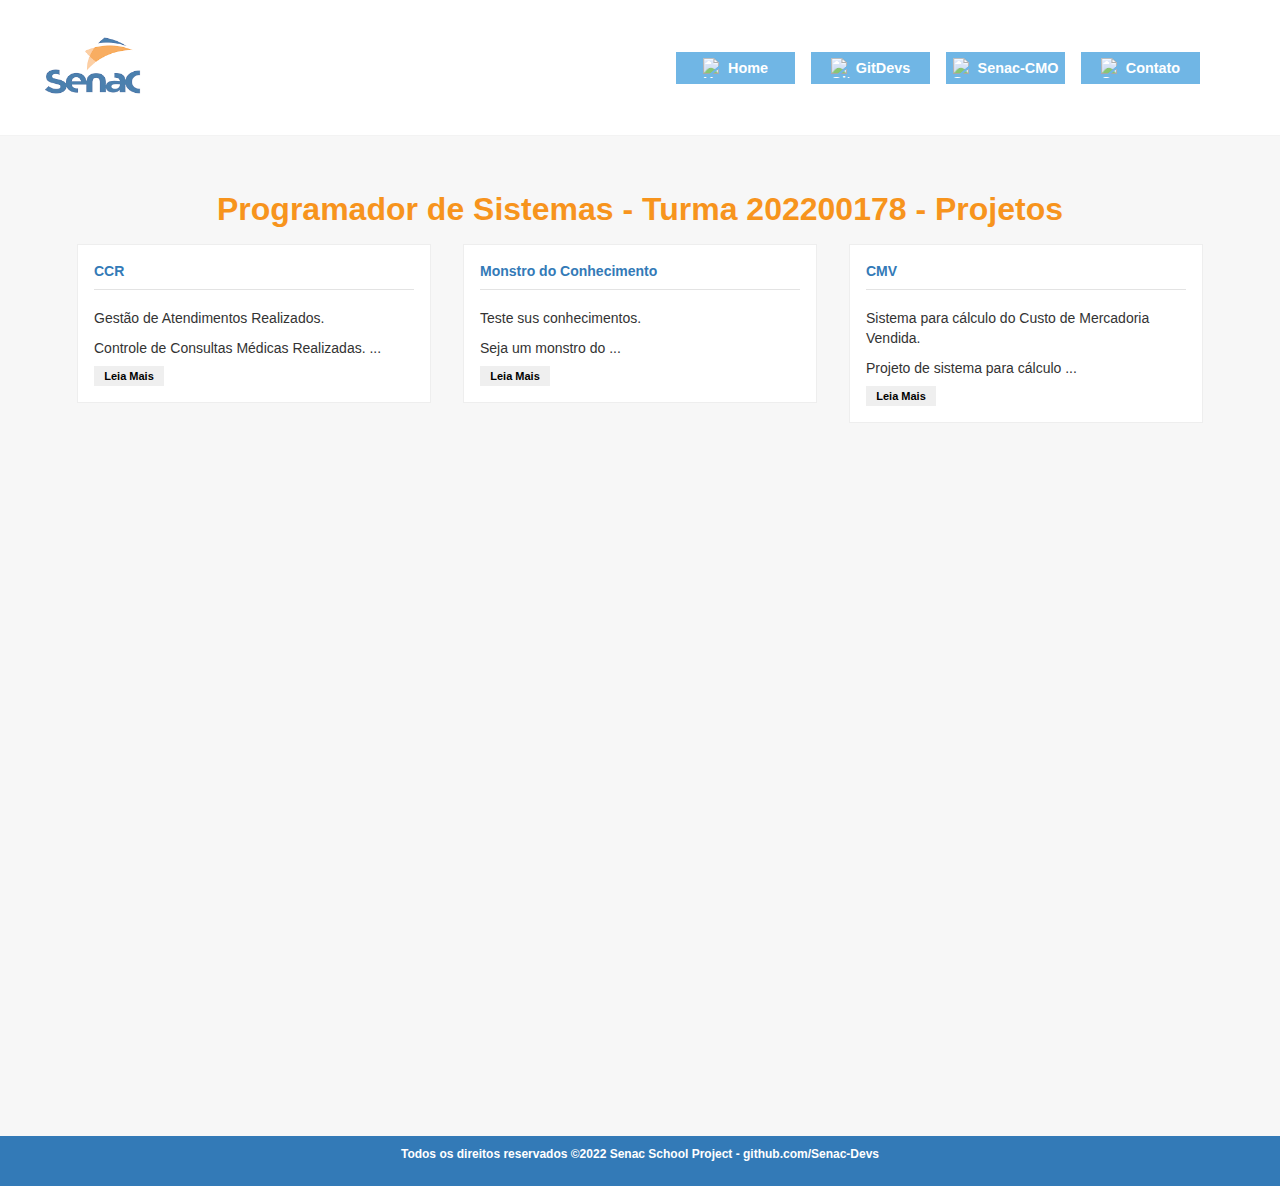
==== turma_178.html @ b403acc3 "aprimoramento CSS e pequenos BUGS" ====
<!DOCTYPE html>
<html lang="pt-BR">
    <head>
        <meta charset="UTF-8" />
        <meta name="viewport" content="width=device-width, initial-scale=1.0" />
        <title>Senac Dev's</title>
        <link rel="stylesheet" href="./css/index.css" />
    </head>

    <body>
        <header>
            <div class="paginas">
                <div>
                    <figure>
                        <img
                            src="./img/topo_site_bl1_2018.png"
                            alt="Senac-Campo Mourão"
                        />
                    </figure>
                </div>
                <nav>
                    <ul class="list-items">
                      <li>
                        <a class="home" href="./index.html">
                          <img
                            
                            src="./img/house-white.png"
                            alt="Home"
                            height="20"
                            width="20"
                          />
                          Home
                        </a>
                      </li>
                      <li>
                        <a class="git" href="https://github.com/Senac-Devs" target="_blank">
                          <img
                            src="./img/github-white.png"
                            alt="GitDevs"
                            height="20"
                            width="20"
                          />
                          GitDevs
                        </a>
                      </li>
                      <li>
                        <a class="senac" href="https://www.pr.senac.br/principal/index.asp" target="_blank">
                          <img
                            src="./img/student-write.png"
                            alt="Senac"
                            height="20"
                            width="20"
                          />
                          Senac-CMO
                        </a>
                      </li>
                      <li>
                        <a class="contato" href="https://www.pr.senac.br/faleconosco/" target="_blank">
                          <img
                            src="./img/envelope-white.png"
                            alt="Contato"
                            height="20"
                            width="20"
                          />
                          Contato
                        </a>
                      </li>
                    </ul>
                  </nav>
            </div>
        </header>
        <main>
            <h1>Programador de Sistemas - Turma 202200178 - Projetos</h1>
            <div class='container'>
            
                <div class="box">
                    <h2><a href="https://senac-devs.github.io/CCR/" target="_blank">CCR</a></h2>
                    <hr>
                    <p>Gestão de Atendimentos Realizados.</p>
                    <p>Controle de Consultas Médicas Realizadas. <span id="pontos">...</span><span id="mais">Sistema dedicado a gestão das consultas realizadas, com a finalidade de facilitar o controle dos atendimentos realizados pela clínica ou profissional de saúde</span></p>
                    <button class="btn" onclick="btnCcr()" id="btnLeiaMais">Leia Mais</button>
                </div>

                <div class="box">
                    <h2><a href="https://senac-devs.github.io/monstroDoConhecimento/" target="_blank">Monstro do Conhecimento</a></h2>
                    <hr>
                    <p>Teste sus conhecimentos.</p>
                    <p>Seja um monstro do <span id="pontosDois">...</span><span id="maisDois">conhecimento.</span></p>
                    <button class="btn" onclick="btnMonstroDoConhecimento()" id="btnLeiaMaisDois">Leia Mais</button>
                </div>
    
                <div class="box">
                    <h2><a href="https://senac-devs.github.io/CMV/" target="_blank">CMV</a></h2>
                    <hr>
                    <p>Sistema para cálculo do Custo de Mercadoria Vendida. </p>
                    <p>Projeto de sistema para cálculo <span id="pontosTres">...</span><span id="maisTres">do Custo de Mercadoria Vendida (CMV), desenvolvido pela turma 178 de Programador de Sistemas do SENAC CM-PR</span></p>
                    <button class="btn" onclick="btnCmv()" id="btnLeiaMaisTres">Leia Mais</button>
                </div>
                </div>
    
            </div>
            <script type="text/javascript" src="./js/index.js"></script>
        </main>
        <div class="rodape">
            <footer>
                <p>
                    <b>
                        Todos os direitos reservados &copy;2022 Senac School
                        Project - github.com/Senac-Devs
                    </b>
                </p>
            </footer>
        </div>
</body>
</html>
---- css/index.css ----
* {
  margin: 0;
  padding: 0;
  /* box-sizing: border-box; */
  list-style: none;
  font-family: "Helvetica Neue", Helvetica, Arial, sans-serif;
  text-decoration: none;
}

body,
html {
  width: 100%;
  height: 100%;
  background-color: white;
}

a {
  text-decoration: none;
  color: #337ab7;
}

p {
  font-size: 1.25em;
  line-height: 1.4em;
}

.paginas {
  width: 100%;
  padding: 0 20px;
  height: 60px;
  display: flex;
  justify-content: center;
  margin: auto;
}

header {
  width: auto;
  height: 135px;
  opacity: 0.7;
  display: flex;
  color: #fff;
  border-bottom: solid 1px #eee;
  /* box-shadow: 0px 10px 4px 0px rgba(0,0,0,0.1); */
}

header div.paginas {
  justify-content: space-between !important;
  align-items: center;
}

nav {
  flex: 0 1 600px;
}

nav ul {
  width: 90%;
  /* font-size: 2vw; */
  font-size: 90%;
  display: flex;
  justify-content: flex-end;
  align-items: center;
}

@media only screen and (max-width: 600px) {
  nav ul {
    font-size: 2vw;
  }
}

nav ul li {
  width: 25%;

  margin: 5px auto;
}

nav ul li a {
  font-weight: bold;
  display: flex;
  align-items: center;
  justify-content: center;
  text-align: center;
  padding: 6px;
  color: white;
  transition: all 0.3s ease-in-out;
  margin-left: 16px;
  background-color: #3498db;
}
nav ul li a img {
  padding-right: 5px;
}

nav ul li a:hover {
  background-color: #fff;
  font-weight: bold;
  color: #666;
}
.home:hover img {
    content: url("../img/house.png");
}
.git:hover img {
    content: url("../img/github.png");
}
.senac:hover img {
    content: url("../img/student.png");
}
.contato:hover img {
    content: url("../img/envelope.png");
}

.paginas figure {
  padding: 5px;
}

figure img {
  max-width: 60%;
}

main {
  background: #f7f7f7;
  width: 100%;
  padding: 50px 0;
  min-height: 100%;
}

main h1 {
  text-align: center;
  color: #f7941d;
  margin-top: 5px;
  font-weight: bold;
  font-family: "Helvetica Neue", Helvetica, Arial, sans-serif;
}
.container {
  display: flex;
  flex-wrap: wrap;
  justify-content: center;
}
.box {
  display: flex;
  flex-direction: column;
  padding: 16px;
  background-color: #fff;
  height: 100%;
  margin: 16px;
  min-width: 200px;
  width: 25%;
  border: solid 1px #eee;
}
.titleCard {
  font-size: 20px;
}
hr {
  border: none;
  width: 100%;
  height: 1px;
  background: #e3e3e3;
  margin: 8px 0;
}

h2 {
  font-family: "Helvetica Neue", Helvetica, Arial, sans-serif;
  font-size: 14px;
  line-height: 1.42857143;
  color: #333;
}

h2 a {
  /* float: left;
    transition: 0.8s; */
}

h2:hover a {
  /* transform: rotateY(360deg); */
  color: black;
  cursor: pointer;
}

p {
  padding-top: 10px;
  font-family: "Helvetica Neue", Helvetica, Arial, sans-serif;
  font-size: 14px;
  line-height: 1.42857143;
  color: #333;
}
#mais {
  display: none;
}
#maisDois {
  display: none;
}
#maisTres {
  display: none;
}
#maisQuatro {
  display: none;
}

button {
  margin-top: 8px;
  max-width: 70px;
  border: none;
  padding: 4px;
  font-weight: bold;
  font-family: "Helvetica Neue", Helvetica, Arial, sans-serif;
  font-size: 11px;
}

button:hover {
  border: none;
  font-weight: bold;
  background-color: #337ab7;
  color: #fff;
}

footer {
  display: flex;
  justify-content: center;
  background-color: #337ab7;
  color: #337ab7;
  position: relative;
  bottom: 0;
  width: 100%;
  min-height: 50px;
}

footer p {
  background-color: #337ab7;
  font-size: 12px;
  color: white;
}
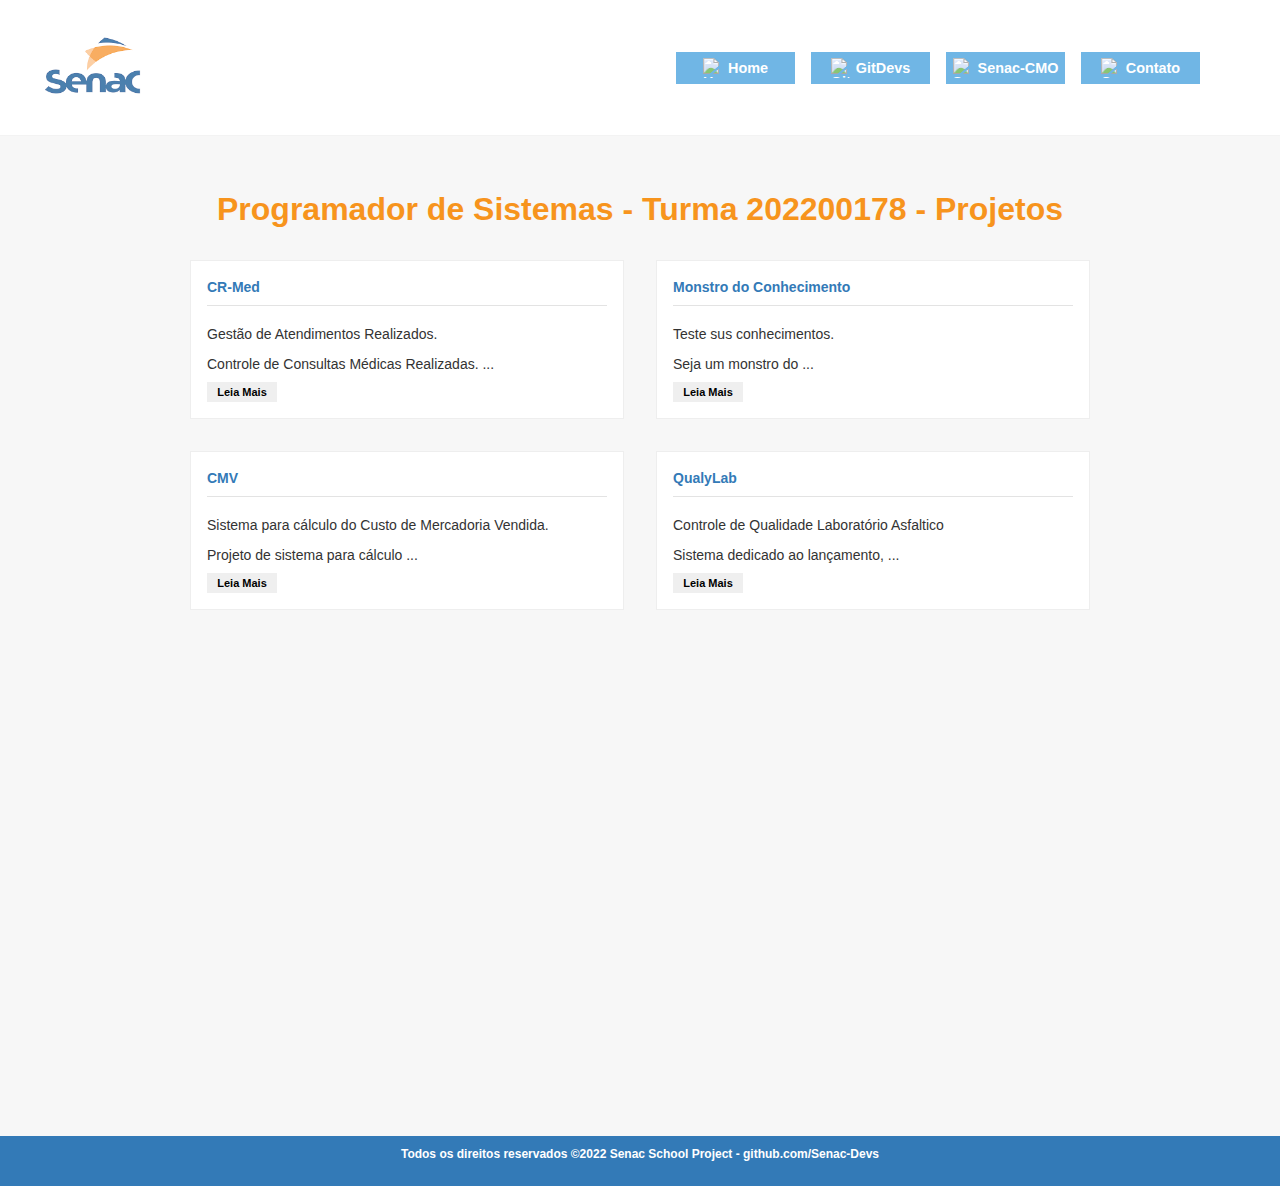
==== commit 45867c57: "inclusão projeto QualyLab e renomeação CR-Med" ====
--- a/turma_178.html
+++ b/turma_178.html
@@ -74,11 +74,11 @@
             <div class='container'>
             
                 <div class="box">
-                    <h2><a href="https://senac-devs.github.io/CCR/" target="_blank">CCR</a></h2>
+                    <h2><a href="https://senac-devs.github.io/CCR/" target="_blank">CR-Med</a></h2>
                     <hr>
                     <p>Gestão de Atendimentos Realizados.</p>
                     <p>Controle de Consultas Médicas Realizadas. <span id="pontos">...</span><span id="mais">Sistema dedicado a gestão das consultas realizadas, com a finalidade de facilitar o controle dos atendimentos realizados pela clínica ou profissional de saúde</span></p>
-                    <button class="btn" onclick="btnCcr()" id="btnLeiaMais">Leia Mais</button>
+                    <button class="btn" onclick="btnCrMed()" id="btnLeiaMais">Leia Mais</button>
                 </div>
 
                 <div class="box">
@@ -95,6 +95,14 @@
                     <p>Sistema para cálculo do Custo de Mercadoria Vendida. </p>
                     <p>Projeto de sistema para cálculo <span id="pontosTres">...</span><span id="maisTres">do Custo de Mercadoria Vendida (CMV), desenvolvido pela turma 178 de Programador de Sistemas do SENAC CM-PR</span></p>
                     <button class="btn" onclick="btnCmv()" id="btnLeiaMaisTres">Leia Mais</button>
+                </div>
+
+                <div class="box">
+                    <h2><a href="https://senac-devs.github.io/QualyLab/" target="_blank">QualyLab</a></h2>
+                    <hr>
+                    <p>Controle de Qualidade Laboratório Asfaltico</p>
+                    <p>Sistema dedicado ao lançamento,  <span id="pontosQuatro">...</span><span id="maisQuatro">monitoramento, emissão de relatório de controle de qualidade dos testes de laboratório asfaltico</span></p>
+                    <button class="btn" onclick="btnQualyLab()" id="btnLeiaMaisQuatro">Leia Mais</button>
                 </div>
                 </div>
     
--- a/css/index.css
+++ b/css/index.css
@@ -130,19 +130,18 @@
   font-family: "Helvetica Neue", Helvetica, Arial, sans-serif;
 }
 .container {
-  display: flex;
-  flex-wrap: wrap;
-  justify-content: center;
+  display: grid;
+  grid-template-columns: auto auto;
+  justify-content: center;
+  gap: 32px;
+  margin-top: 32px;
 }
 .box {
   display: flex;
   flex-direction: column;
   padding: 16px;
   background-color: #fff;
-  height: 100%;
-  margin: 16px;
-  min-width: 200px;
-  width: 25%;
+  width: 400px;
   border: solid 1px #eee;
 }
 .titleCard {
@@ -161,11 +160,6 @@
   font-size: 14px;
   line-height: 1.42857143;
   color: #333;
-}
-
-h2 a {
-  /* float: left;
-    transition: 0.8s; */
 }
 
 h2:hover a {
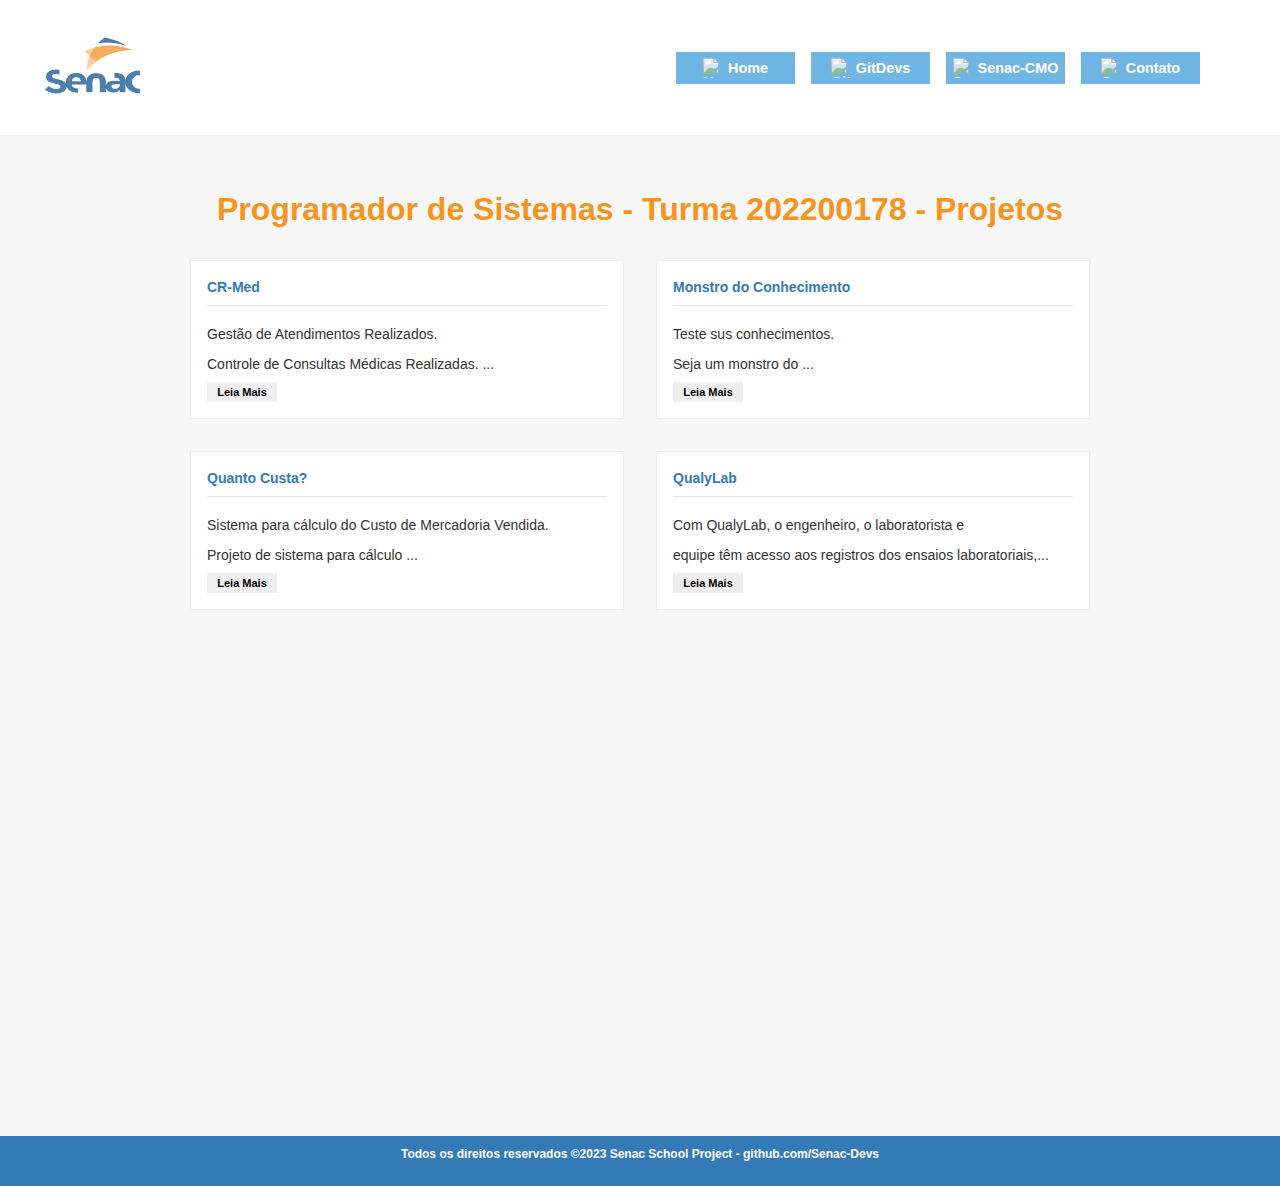
==== commit 9bb95658: "Merge pull request #6 from maycanin/fb-mayson-nomes" ====
--- a/turma_178.html
+++ b/turma_178.html
@@ -90,7 +90,7 @@
                 </div>
     
                 <div class="box">
-                    <h2><a href="https://senac-devs.github.io/CMV/" target="_blank">CMV</a></h2>
+                    <h2><a href="https://senac-devs.github.io/CMV/" target="_blank">Quanto Custa?</a></h2>
                     <hr>
                     <p>Sistema para cálculo do Custo de Mercadoria Vendida. </p>
                     <p>Projeto de sistema para cálculo <span id="pontosTres">...</span><span id="maisTres">do Custo de Mercadoria Vendida (CMV), desenvolvido pela turma 178 de Programador de Sistemas do SENAC CM-PR</span></p>
@@ -100,8 +100,8 @@
                 <div class="box">
                     <h2><a href="https://senac-devs.github.io/QualyLab/" target="_blank">QualyLab</a></h2>
                     <hr>
-                    <p>Controle de Qualidade Laboratório Asfaltico</p>
-                    <p>Sistema dedicado ao lançamento,  <span id="pontosQuatro">...</span><span id="maisQuatro">monitoramento, emissão de relatório de controle de qualidade dos testes de laboratório asfaltico</span></p>
+                    <p>Com QualyLab, o engenheiro, o laboratorista e</p>
+                    <p>equipe têm acesso aos registros dos ensaios laboratoriais,<span id="pontosQuatro">...</span><span id="maisQuatro">dispondo análise granulométrica, teor de betume e estabilidade Marshall, tudo a um clique.</span></p>
                     <button class="btn" onclick="btnQualyLab()" id="btnLeiaMaisQuatro">Leia Mais</button>
                 </div>
                 </div>
@@ -113,7 +113,7 @@
             <footer>
                 <p>
                     <b>
-                        Todos os direitos reservados &copy;2022 Senac School
+                        Todos os direitos reservados &copy;2023 Senac School
                         Project - github.com/Senac-Devs
                     </b>
                 </p>
